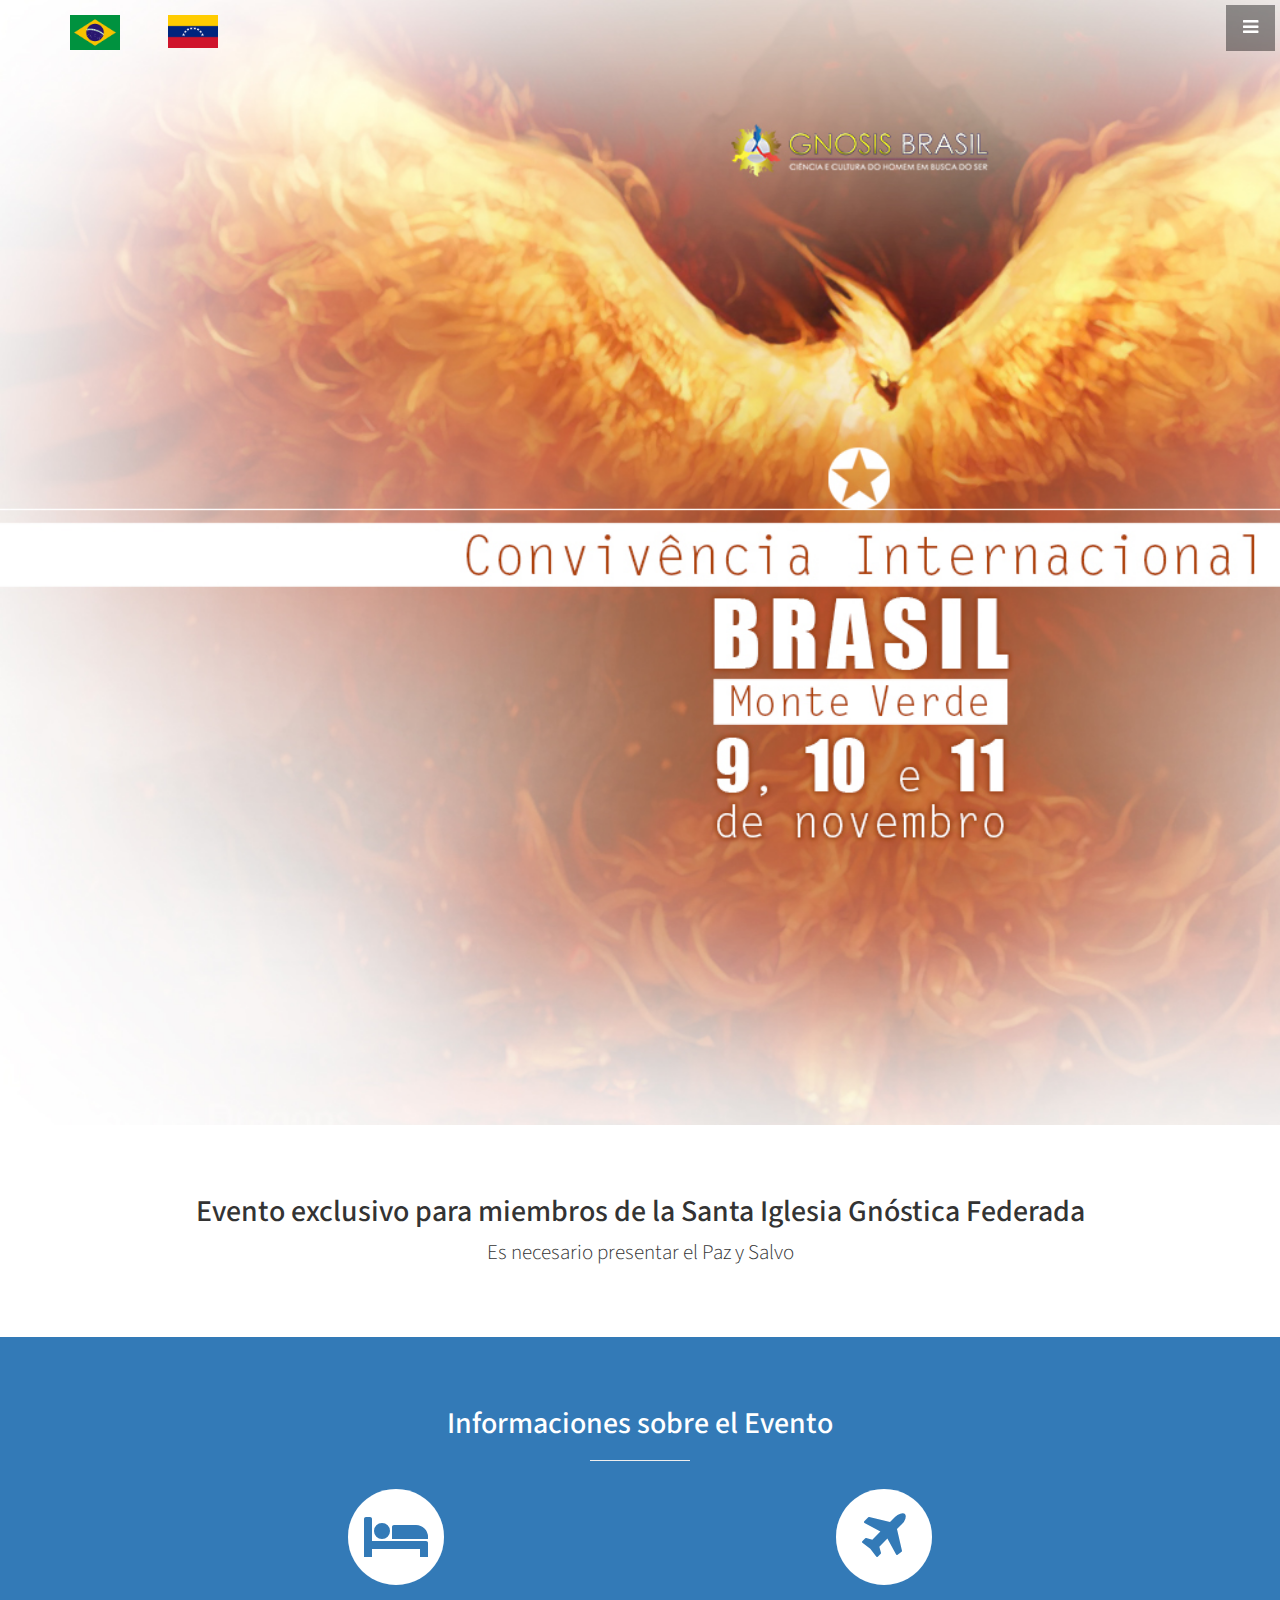
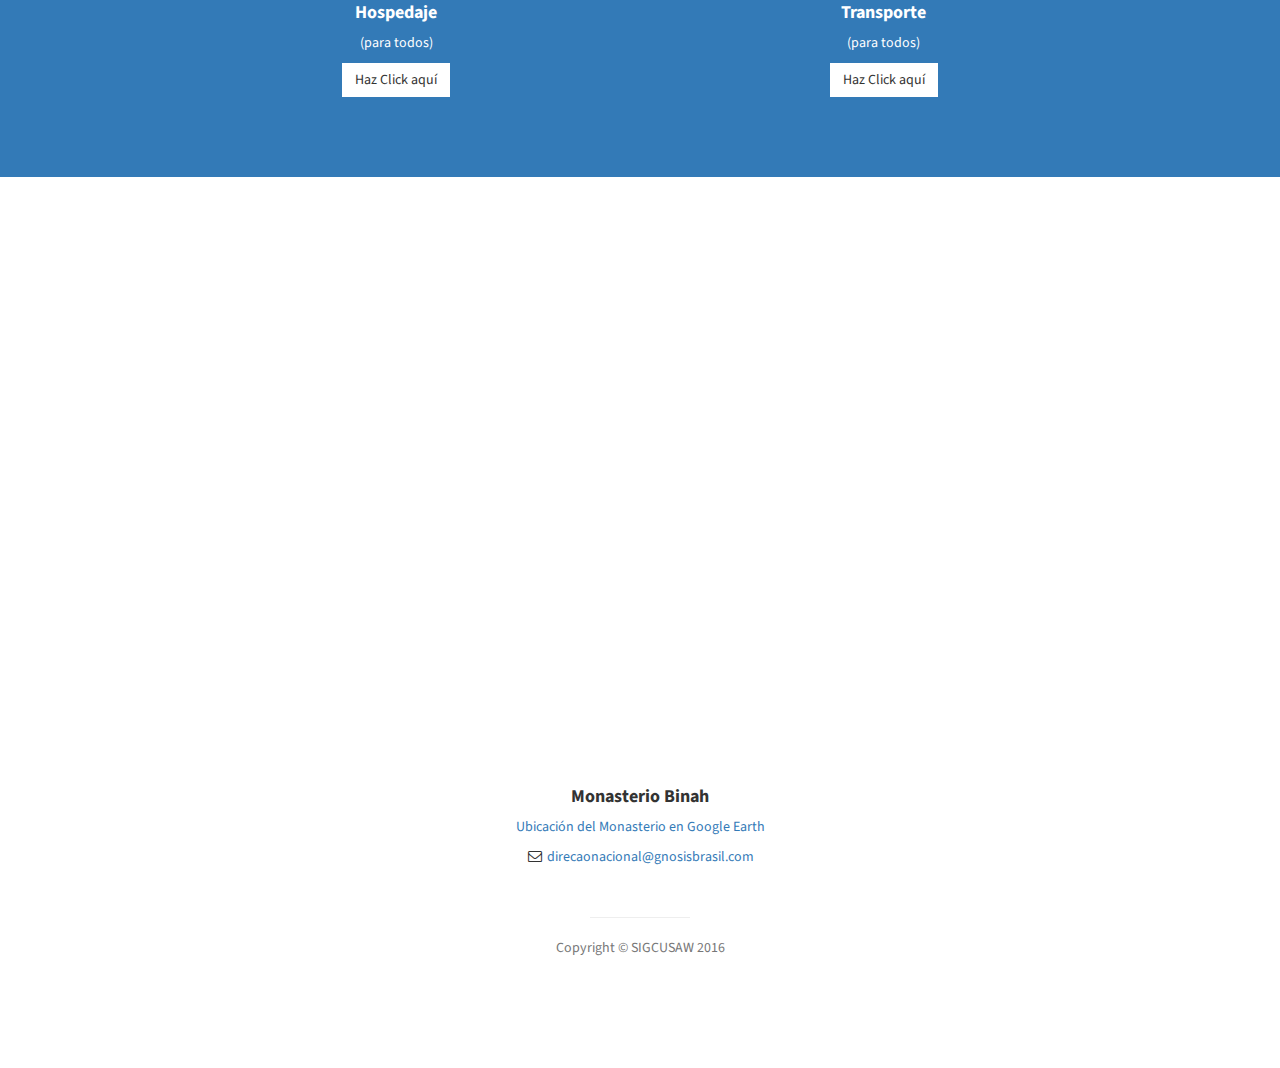
==== es/index.html @ c74b3479 "Espanhol" ====
<!DOCTYPE html>
<html lang="en">

<head>

    <meta charset="utf-8">
    <meta http-equiv="X-UA-Compatible" content="IE=edge">
    <meta name="viewport" content="width=device-width, initial-scale=1">
    <meta name="description" content="">
    <meta name="author" content="">

    <title>Convivencia Internacional - Monasterio Binah</title>

    <!-- Bootstrap Core CSS -->
    <link href="../css/bootstrap.min.css" rel="stylesheet">

    <!-- Custom CSS -->
    <link href="../css/stylish-portfolio.css" rel="stylesheet">

    <!-- Custom Fonts -->
    <link href="../font-awesome/css/font-awesome.min.css" rel="stylesheet" type="text/css">
    <link href="http://fonts.googleapis.com/css?family=Source+Sans+Pro:300,400,700,300italic,400italic,700italic" rel="stylesheet" type="text/css">

    <!-- HTML5 Shim and Respond.js IE8 support of HTML5 elements and media queries -->
    <!-- WARNING: Respond.js doesn't work if you view the page via file:// -->
    <!--[if lt IE 9]>
        <script src="https://oss.maxcdn.com/libs/html5shiv/3.7.0/html5shiv.js"></script>
        <script src="https://oss.maxcdn.com/libs/respond.js/1.4.2/respond.min.js"></script>
    <![endif]-->

</head>

<body>

    <!-- Navigation -->
    <a id="menu-toggle" href="#" class="btn btn-dark btn-lg toggle"><i class="fa fa-bars"></i></a>
    <nav id="sidebar-wrapper">
        <ul class="sidebar-nav">
            <a id="menu-close" href="#" class="btn btn-light btn-lg pull-right toggle"><i class="fa fa-times"></i></a>
            <li class="sidebar-brand">
                <a href="#top" onclick=$ ( "#menu-close").click();>Acceder:</a>
            </li>
            <li>
                <a href="#top" onclick=$ ( "#menu-close").click();>Inicio</a>
            </li>
            <li>
                <a href="#services" onclick=$ ( "#menu-close").click();>Informaciones</a>
            </li>
            <li>
                <a href="#contact" onclick=$ ( "#menu-close").click();>Contacto</a>
            </li>
        </ul>
    </nav>

    <!-- Header -->
    <header id="top" class="header">
            <div class="container">
            <div class="row" style="margin-top: 15px;">
                <div class="col-lg-1">
                    <a href="../index.html"><img src="../img/br.png" style="width:50px;"></a>
                </div>
                <div class="col-lg-2">
                    <a href="#"><img src="../img/ve.png" style="width:50px;"></a>
                </div>
            </div>
        </div>
    </header>

    <!-- About -->
    <section id="about" class="about">
        <div class="container">
            <div class="row">
                <div class="col-lg-12 text-center">
                    <h2>Evento exclusivo para miembros de la Santa Iglesia Gnóstica Federada</h2>
                    <p class="lead">Es necesario presentar el Paz y Salvo</p>
                </div>
            </div>
            <!-- /.row -->
        </div>
        <!-- /.container -->
    </section>

    <!-- Services -->
    <!-- The circle icons use Font Awesome's stacked icon classes. For more information, visit http://fontawesome.io/examples/ -->
    <section id="services" class="services bg-primary">
        <div class="container">
            <div class="row text-center">
                <div class="col-lg-10 col-lg-offset-1">
                    <h2>Informaciones sobre el Evento</h2>
                    <hr class="small">
                    <div class="row">
                        <!--
                        <div class="col-md-3 col-sm-6">
                            <div class="service-item">
                                <span class="fa-stack fa-4x">
                                <i class="fa fa-circle fa-stack-2x"></i>
                                <i class="fa fa-user fa-stack-1x text-primary"></i>
                            </span>
                                <h4>
                                    <strong>Inscripción</strong>
                                </h4>
                                <p>(extranjeros)</p>
                                <a href="http://loja.gnosisbrasil.com/inscricao-nov16" target="_blank" class="btn btn-light">Haz Click aquí</a>
                            </div>
                        </div>
                        <div class="col-md-3 col-sm-6">
                            <div class="service-item">
                                <span class="fa-stack fa-4x">
                                <i class="fa fa-circle fa-stack-2x"></i>
                                <i class="fa fa-spoon fa-stack-1x text-primary"></i>
                            </span>
                                <h4>
                                    <strong>Alimentación</strong>
                                </h4>
                                <p>(extranjeros)</p>
                                <a href="http://loja.gnosisbrasil.com/alimentacao-nov16" target="_blank" class="btn btn-light">Haz Click aquí</a>
                            </div>
                        </div>-->
                        <div class="col-md-6 col-sm-6">
                            <div class="service-item">
                                <span class="fa-stack fa-4x">
                                <i class="fa fa-circle fa-stack-2x"></i>
                                <i class="fa fa-hotel fa-stack-1x text-primary"></i>
                            </span>
                                <h4>
                                    <strong>Hospedaje</strong>
                                </h4>
                                <p>(para todos)</p>
                                <a href="hospedagem.html" target="_blank" class="btn btn-light">Haz Click aquí</a>
                            </div>
                        </div>
                        <div class="col-md-6 col-sm-6">
                            <div class="service-item">
                                <span class="fa-stack fa-4x">
                                <i class="fa fa-circle fa-stack-2x"></i>
                                <i class="fa fa-plane fa-stack-1x text-primary"></i>
                            </span>
                                <h4>
                                    <strong>Transporte</strong>
                                </h4>
                                <p>(para todos)</p>
                                <a href="transporte.html" target="_blank" class="btn btn-light">Haz Click aquí</a>
                            </div>
                        </div>
                    </div>
                    <!-- /.row (nested) -->
                </div>
                <!-- /.col-lg-10 -->
            </div>
            <!-- /.row -->
        </div>
        <!-- /.container -->
    </section>

   
    <!-- Call to Action -->
    <!--
    <aside class="call-to-action bg-primary">
        <div class="container">
            <div class="row">
                <div class="col-lg-12 text-center">
                    <h3>The buttons below are impossible to resist.</h3>
                    <a href="#" class="btn btn-lg btn-light">Click Me!</a>
                    <a href="#" class="btn btn-lg btn-dark">Look at Me!</a>
                </div>
            </div>
        </div>
    </aside>-->

    <!-- Map -->
    <section class="map">
        <iframe src="https://www.google.com/maps/embed?pb=!1m14!1m8!1m3!1d235427.8877429898!2d-46.140057!3d-22.781677!3m2!1i1024!2i768!4f13.1!3m3!1m2!1s0x94cc013d2dbc71ef%3A0x341455342b5f391d!2sRod.+Dep.+Agostinho+Patrus%2C+Camanducaia+-+MG%2C+37650-000%2C+Brasil!5e0!3m2!1spt-BR!2sus!4v1470236945274" width="100%" height="100%" frameborder="0" style="border:0" allowfullscreen>
        </iframe>
    </section>

    <!-- Footer -->
    <footer>
        <div id="contact"  class="container">
            <div class="row">
                <div class="col-lg-10 col-lg-offset-1 text-center">
                    <h4><strong>Monasterio Binah</strong>
                    </h4>
                    <p><a href="http://bit.ly/monasterio-br" target="_blank">Ubicación del Monasterio en Google Earth</a></p>
                    <ul class="list-unstyled">
                        <li><i class="fa fa-envelope-o fa-fw"></i> <a href="mailto:direcaonacional@gnosisbrasil.com">direcaonacional@gnosisbrasil.com</a>
                        </li>
                    </ul>
                    <br>
                    <hr class="small">
                    <p class="text-muted">Copyright &copy; SIGCUSAW 2016</p>
                </div>
            </div>
        </div>
        <a id="to-top" href="#top" class="btn btn-dark btn-lg"><i class="fa fa-chevron-up fa-fw fa-1x"></i></a>
    </footer>

    <!-- jQuery -->
    <script src="../js/jquery.js"></script>

    <!-- Bootstrap Core JavaScript -->
    <script src="../js/bootstrap.min.js"></script>

    <!-- Custom Theme JavaScript -->
    <script>
    // Closes the sidebar menu
    $("#menu-close").click(function(e) {
        e.preventDefault();
        $("#sidebar-wrapper").toggleClass("active");
    });
    // Opens the sidebar menu
    $("#menu-toggle").click(function(e) {
        e.preventDefault();
        $("#sidebar-wrapper").toggleClass("active");
    });
    // Scrolls to the selected menu item on the page
    $(function() {
        $('a[href*=#]:not([href=#])').click(function() {
            if (location.pathname.replace(/^\//, '') == this.pathname.replace(/^\//, '') || location.hostname == this.hostname) {
                var target = $(this.hash);
                target = target.length ? target : $('[name=' + this.hash.slice(1) + ']');
                if (target.length) {
                    $('html,body').animate({
                        scrollTop: target.offset().top
                    }, 1000);
                    return false;
                }
            }
        });
    });
    //#to-top button appears after scrolling
    var fixed = false;
    $(document).scroll(function() {
        if ($(this).scrollTop() > 250) {
            if (!fixed) {
                fixed = true;
                // $('#to-top').css({position:'fixed', display:'block'});
                $('#to-top').show("slow", function() {
                    $('#to-top').css({
                        position: 'fixed',
                        display: 'block'
                    });
                });
            }
        } else {
            if (fixed) {
                fixed = false;
                $('#to-top').hide("slow", function() {
                    $('#to-top').css({
                        display: 'none'
                    });
                });
            }
        }
    });
    // Disable Google Maps scrolling
    // See http://stackoverflow.com/a/25904582/1607849
    // Disable scroll zooming and bind back the click event
    var onMapMouseleaveHandler = function(event) {
        var that = $(this);
        that.on('click', onMapClickHandler);
        that.off('mouseleave', onMapMouseleaveHandler);
        that.find('iframe').css("pointer-events", "none");
    }
    var onMapClickHandler = function(event) {
            var that = $(this);
            // Disable the click handler until the user leaves the map area
            that.off('click', onMapClickHandler);
            // Enable scrolling zoom
            that.find('iframe').css("pointer-events", "auto");
            // Handle the mouse leave event
            that.on('mouseleave', onMapMouseleaveHandler);
        }
        // Enable map zooming with mouse scroll when the user clicks the map
    $('.map').on('click', onMapClickHandler);
    </script>

</body>

</html>
---- css/stylish-portfolio.css ----
/*!
 * Start Bootstrap - Stylish Portfolio (http://startbootstrap.com/)
 * Copyright 2013-2016 Start Bootstrap
 * Licensed under MIT (https://github.com/BlackrockDigital/startbootstrap/blob/gh-pages/LICENSE)
 */

/* Global Styles */

html,
body {
    width: 100%;
    height: 100%;
}

body {
    font-family: "Source Sans Pro","Helvetica Neue",Helvetica,Arial,sans-serif;
}

.text-vertical-center {
    display: table-cell;
    text-align: center;
    vertical-align: middle;
}

.text-vertical-center h1 {
    margin: 0;
    padding: 0;
    font-size: 4.5em;
    font-weight: 700;
}

/* Custom Button Styles */

.btn-dark {
    border-radius: 0;
    color: #fff;
    background-color: rgba(0,0,0,0.4);
}

.btn-dark:hover,
.btn-dark:focus,
.btn-dark:active {
    color: #fff;
    background-color: rgba(0,0,0,0.7);
}

.btn-light {
    border-radius: 0;
    color: #333;
    background-color: rgb(255,255,255);
}

.btn-light:hover,
.btn-light:focus,
.btn-light:active {
    color: #333;
    background-color: rgba(255,255,255,0.8);
}

/* Custom Horizontal Rule */

hr.small {
    max-width: 100px;
}

/* Side Menu */

#sidebar-wrapper {
    z-index: 1000;
    position: fixed;
    right: 0;
    width: 250px;
    height: 100%;
    transform: translateX(250px);
    overflow-y: auto;
    background: #222;
    -webkit-transition: all 0.4s ease 0s;
    -moz-transition: all 0.4s ease 0s;
    -ms-transition: all 0.4s ease 0s;
    -o-transition: all 0.4s ease 0s;
    transition: all 0.4s ease 0s;
}

.sidebar-nav {
    position: absolute;
    top: 0;
    width: 250px;
    margin: 0;
    padding: 0;
    list-style: none;
}

.sidebar-nav li {
    text-indent: 20px;
    line-height: 40px;
}

.sidebar-nav li a {
    display: block;
    text-decoration: none;
    color: #999;
}

.sidebar-nav li a:hover {
    text-decoration: none;
    color: #fff;
    background: rgba(255,255,255,0.2);
}

.sidebar-nav li a:active,
.sidebar-nav li a:focus {
    text-decoration: none;
}

.sidebar-nav > .sidebar-brand {
    height: 55px;
    font-size: 18px;
    line-height: 55px;
}

.sidebar-nav > .sidebar-brand a {
    color: #999;
}

.sidebar-nav > .sidebar-brand a:hover {
    color: #fff;
    background: none;
}

#menu-toggle {
    z-index: 1;
    position: fixed;
    top: 0;
    right: 0;
}

#sidebar-wrapper.active {
    right: 250px;
    width: 250px;
    -webkit-transition: all 0.4s ease 0s;
    -moz-transition: all 0.4s ease 0s;
    -ms-transition: all 0.4s ease 0s;
    -o-transition: all 0.4s ease 0s;
    transition: all 0.4s ease 0s;
}

.toggle {
    margin: 5px 5px 0 0;
}

/* Header */

.header {
    display: table;
    position: relative;
    width: 100%;
    height: 125%;
    background: url(../img/banner.jpg) no-repeat scroll;
    -webkit-background-size: cover;
    -moz-background-size: cover;
    background-size: cover;
    -o-background-size: cover;
}

/* About */

.about {
    padding: 50px 0;
}

/* Services */

.services {
    padding: 50px 0;
}

.service-item {
    margin-bottom: 30px;
}

/* Callout */

.callout {
    display: table;
    width: 100%;
    height: 400px;
    color: #fff;
    background: url(../img/callout.jpg) no-repeat center center scroll;
    -webkit-background-size: cover;
    -moz-background-size: cover;
    background-size: cover;
    -o-background-size: cover;
}

/* Portfolio */

.portfolio {
    padding: 50px 0;
}

.portfolio-item {
    margin-bottom: 30px;
}

.img-portfolio {
    margin: 0 auto;
}

.img-portfolio:hover {
    opacity: 0.8;
}

/* Call to Action */

.call-to-action {
    padding: 50px 0;
}

.call-to-action .btn {
    margin: 10px;
}

/* Map */

.map {
    height: 500px;
}

@media(max-width:768px) {
    .map {
        height: 75%;
    }
}

.map iframe {
    pointer-events: none;
}

/* Footer */

footer {
    padding: 100px 0;
}

#to-top {
  display: none;
  position: fixed;
  bottom: 5px;
  right: 5px;
}
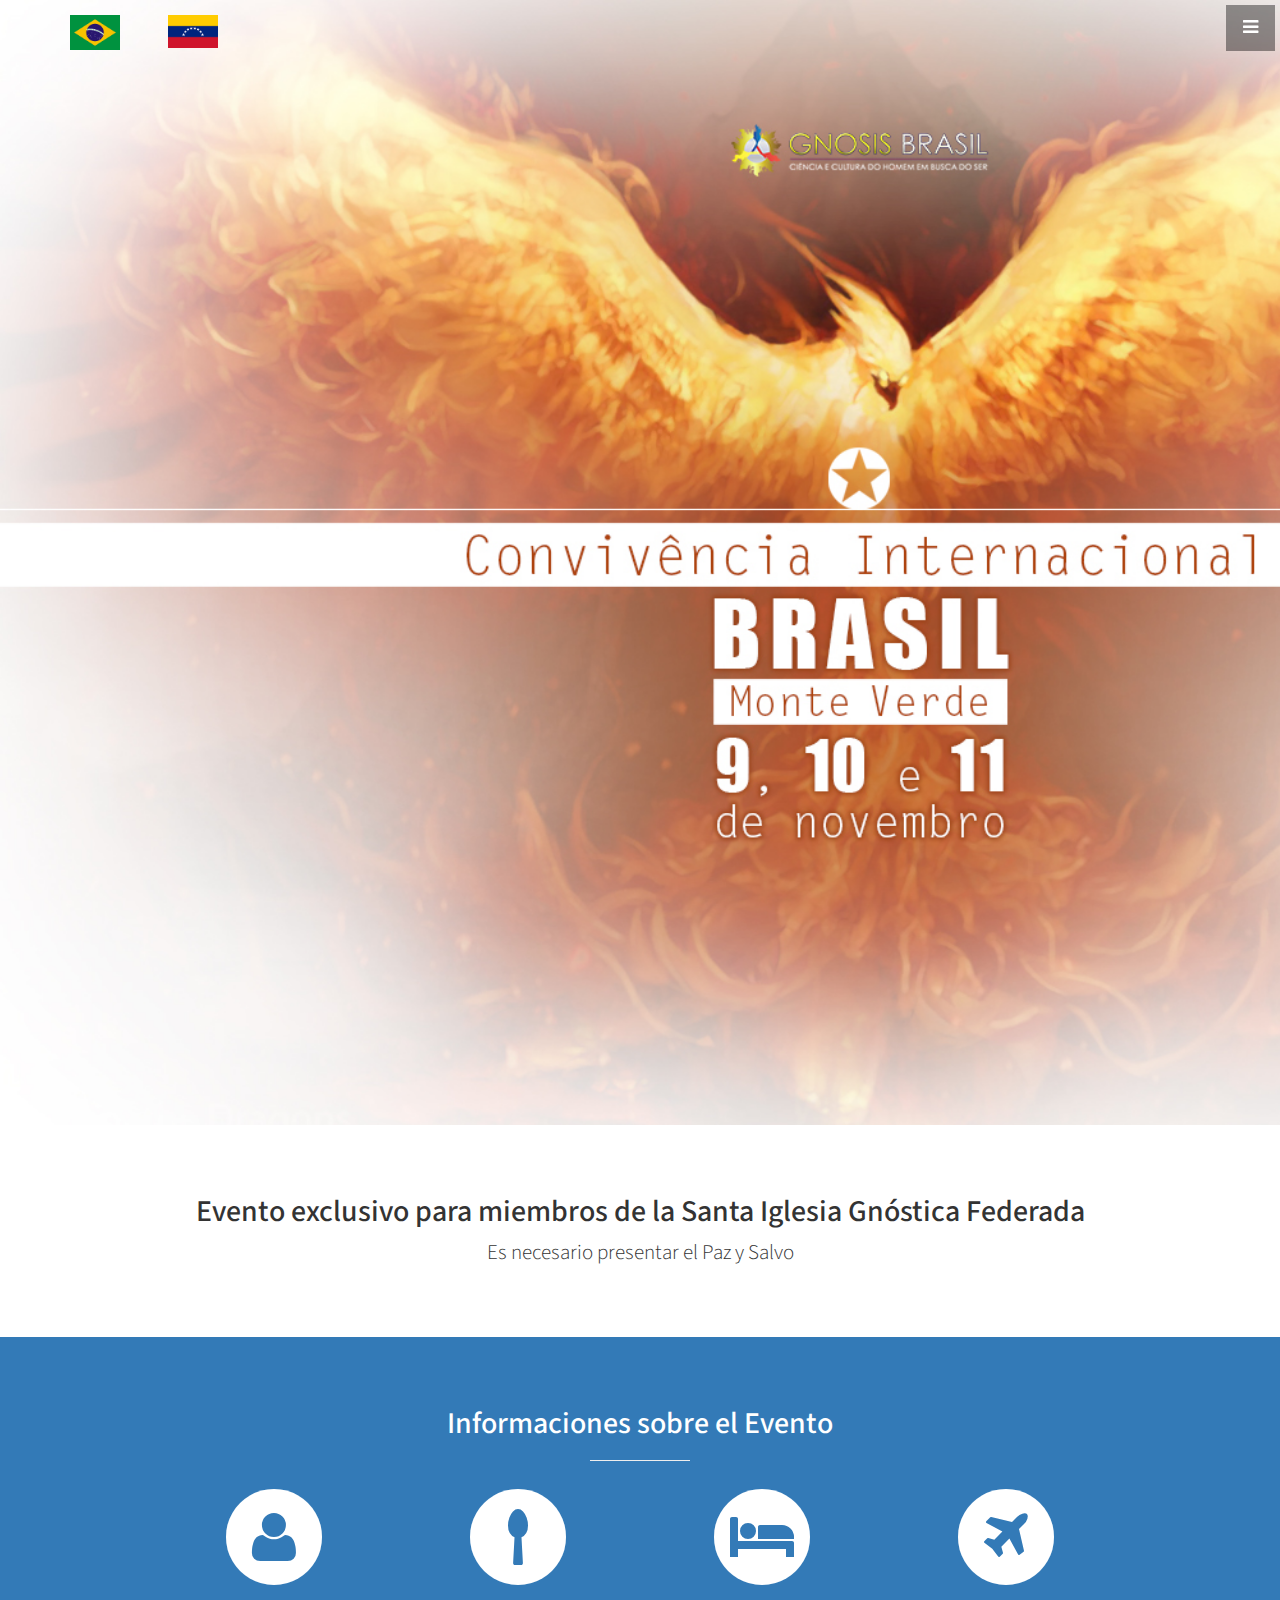
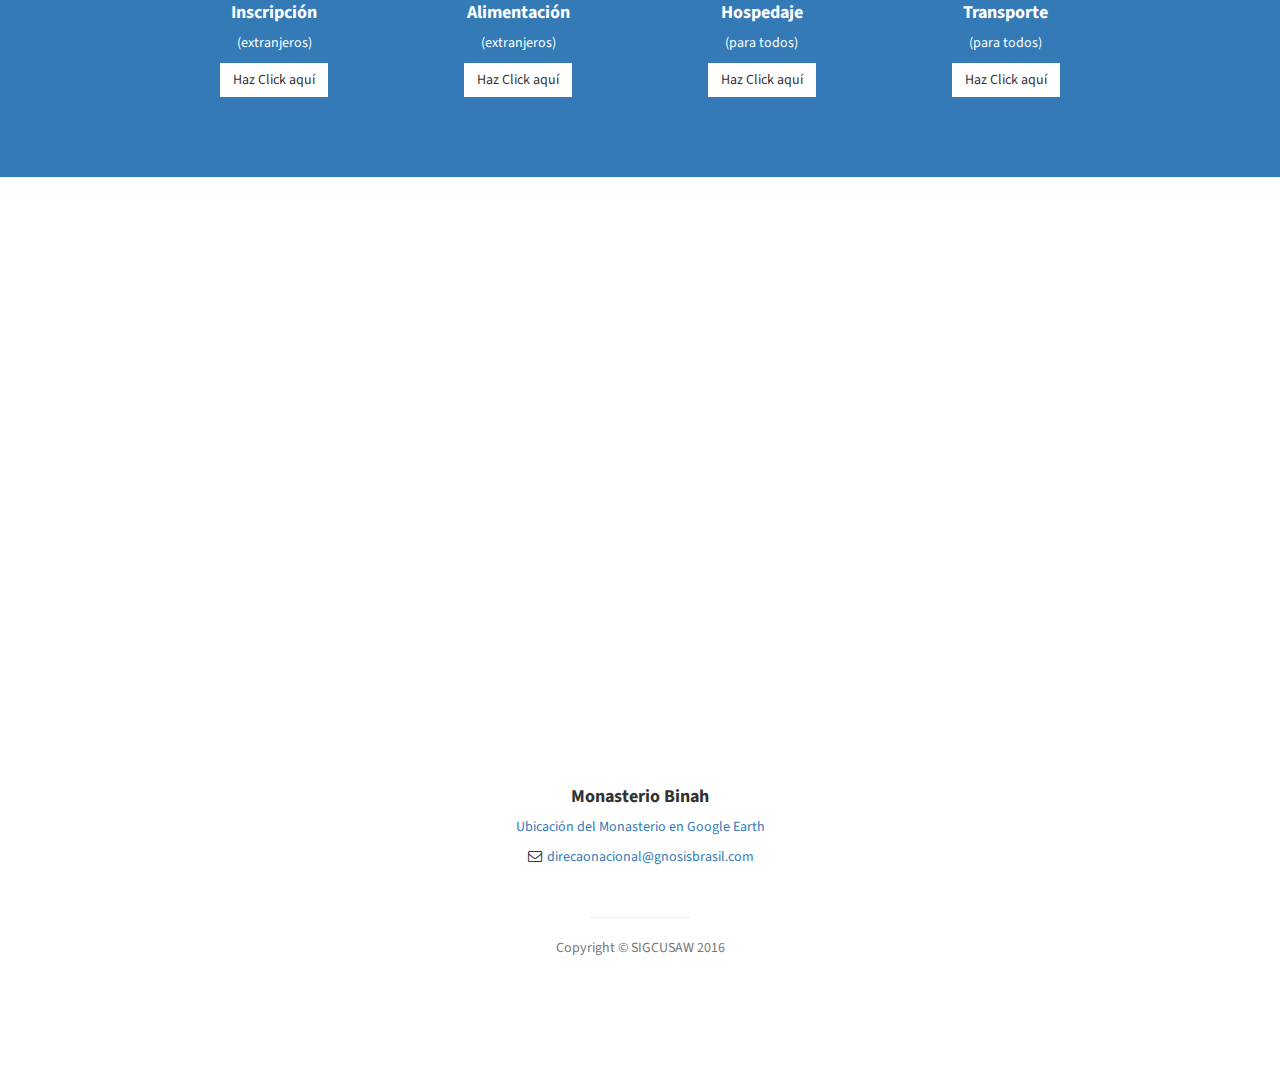
==== commit 324fcb65: "Hospedagem e alimentação ES" ====
--- a/es/index.html
+++ b/es/index.html
@@ -89,7 +89,6 @@
                     <h2>Informaciones sobre el Evento</h2>
                     <hr class="small">
                     <div class="row">
-                        <!--
                         <div class="col-md-3 col-sm-6">
                             <div class="service-item">
                                 <span class="fa-stack fa-4x">
@@ -100,7 +99,7 @@
                                     <strong>Inscripción</strong>
                                 </h4>
                                 <p>(extranjeros)</p>
-                                <a href="http://loja.gnosisbrasil.com/inscricao-nov16" target="_blank" class="btn btn-light">Haz Click aquí</a>
+                                <a href="compras.html" target="_blank" class="btn btn-light">Haz Click aquí</a>
                             </div>
                         </div>
                         <div class="col-md-3 col-sm-6">
@@ -113,10 +112,10 @@
                                     <strong>Alimentación</strong>
                                 </h4>
                                 <p>(extranjeros)</p>
-                                <a href="http://loja.gnosisbrasil.com/alimentacao-nov16" target="_blank" class="btn btn-light">Haz Click aquí</a>
-                            </div>
-                        </div>-->
-                        <div class="col-md-6 col-sm-6">
+                                <a href="compras.html" target="_blank" class="btn btn-light">Haz Click aquí</a>
+                            </div>
+                        </div>
+                        <div class="col-md-3 col-sm-6">
                             <div class="service-item">
                                 <span class="fa-stack fa-4x">
                                 <i class="fa fa-circle fa-stack-2x"></i>
@@ -129,7 +128,7 @@
                                 <a href="hospedagem.html" target="_blank" class="btn btn-light">Haz Click aquí</a>
                             </div>
                         </div>
-                        <div class="col-md-6 col-sm-6">
+                        <div class="col-md-3 col-sm-6">
                             <div class="service-item">
                                 <span class="fa-stack fa-4x">
                                 <i class="fa fa-circle fa-stack-2x"></i>
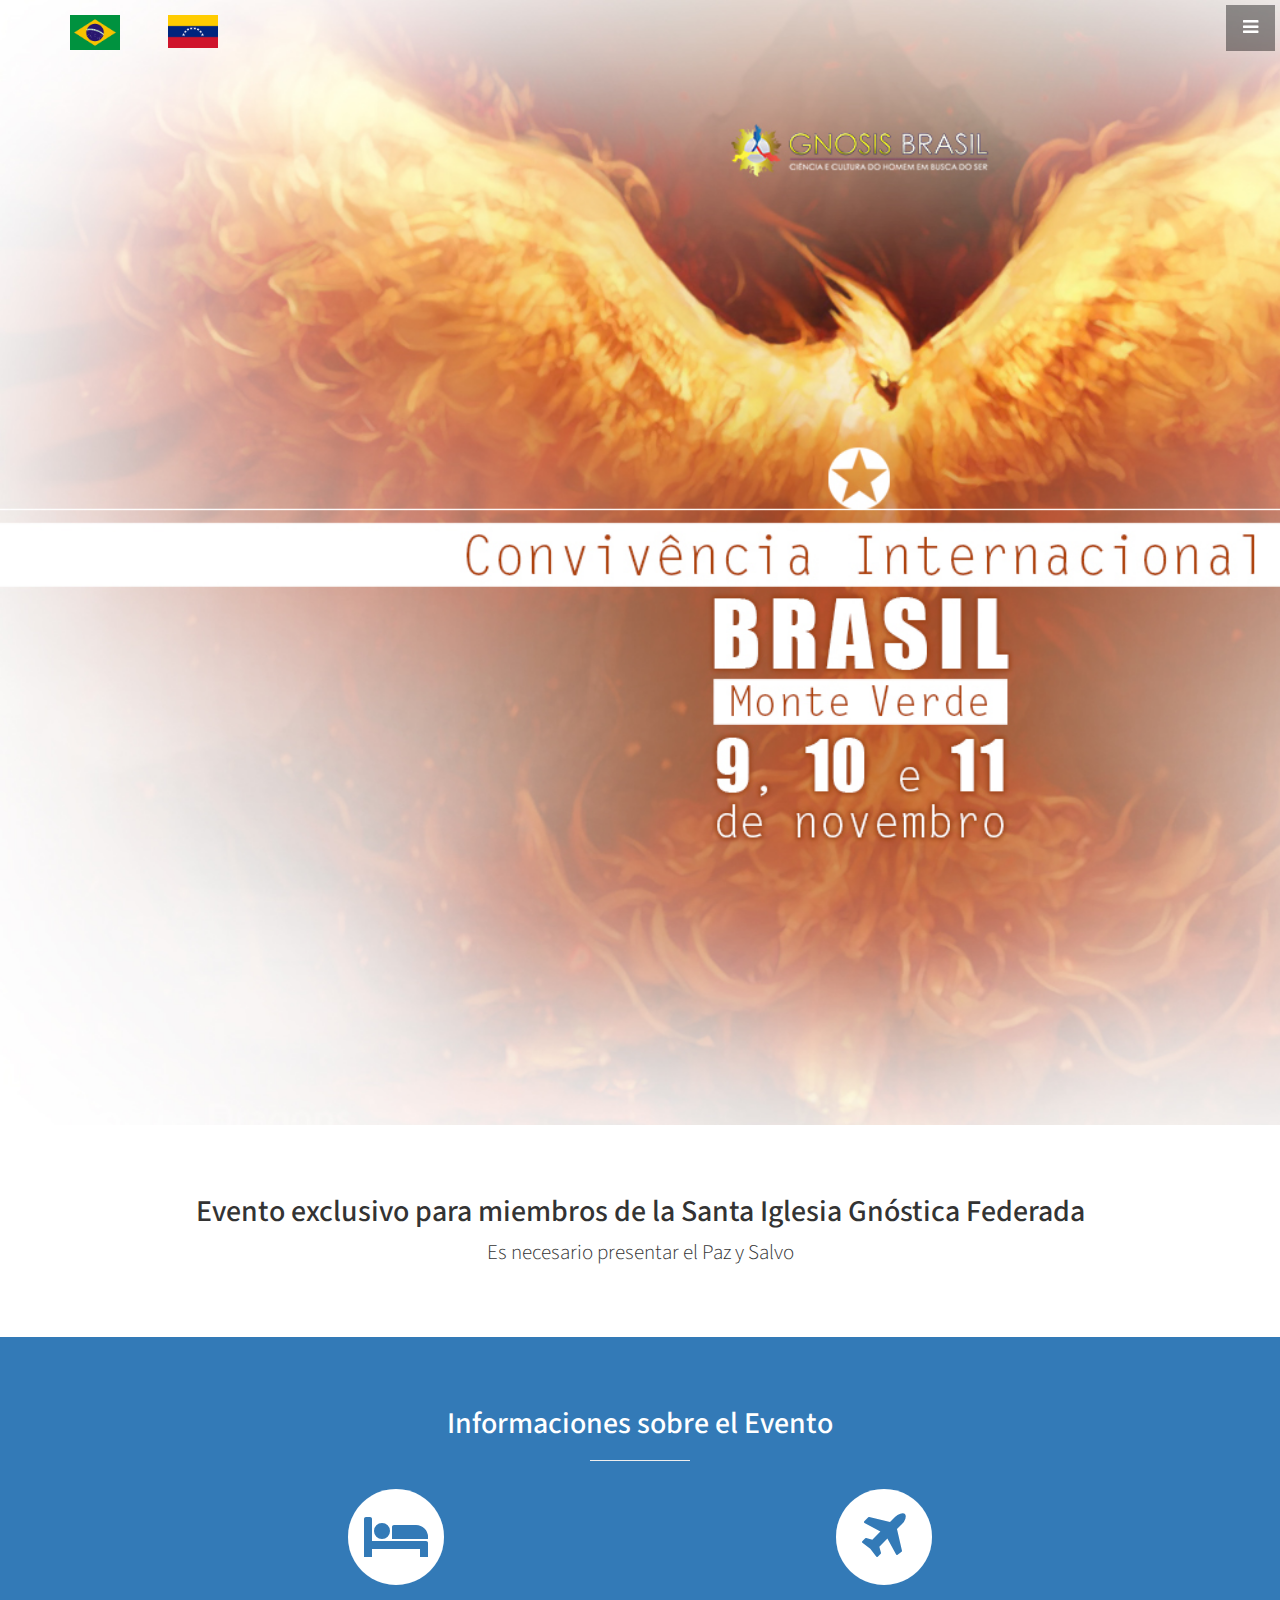
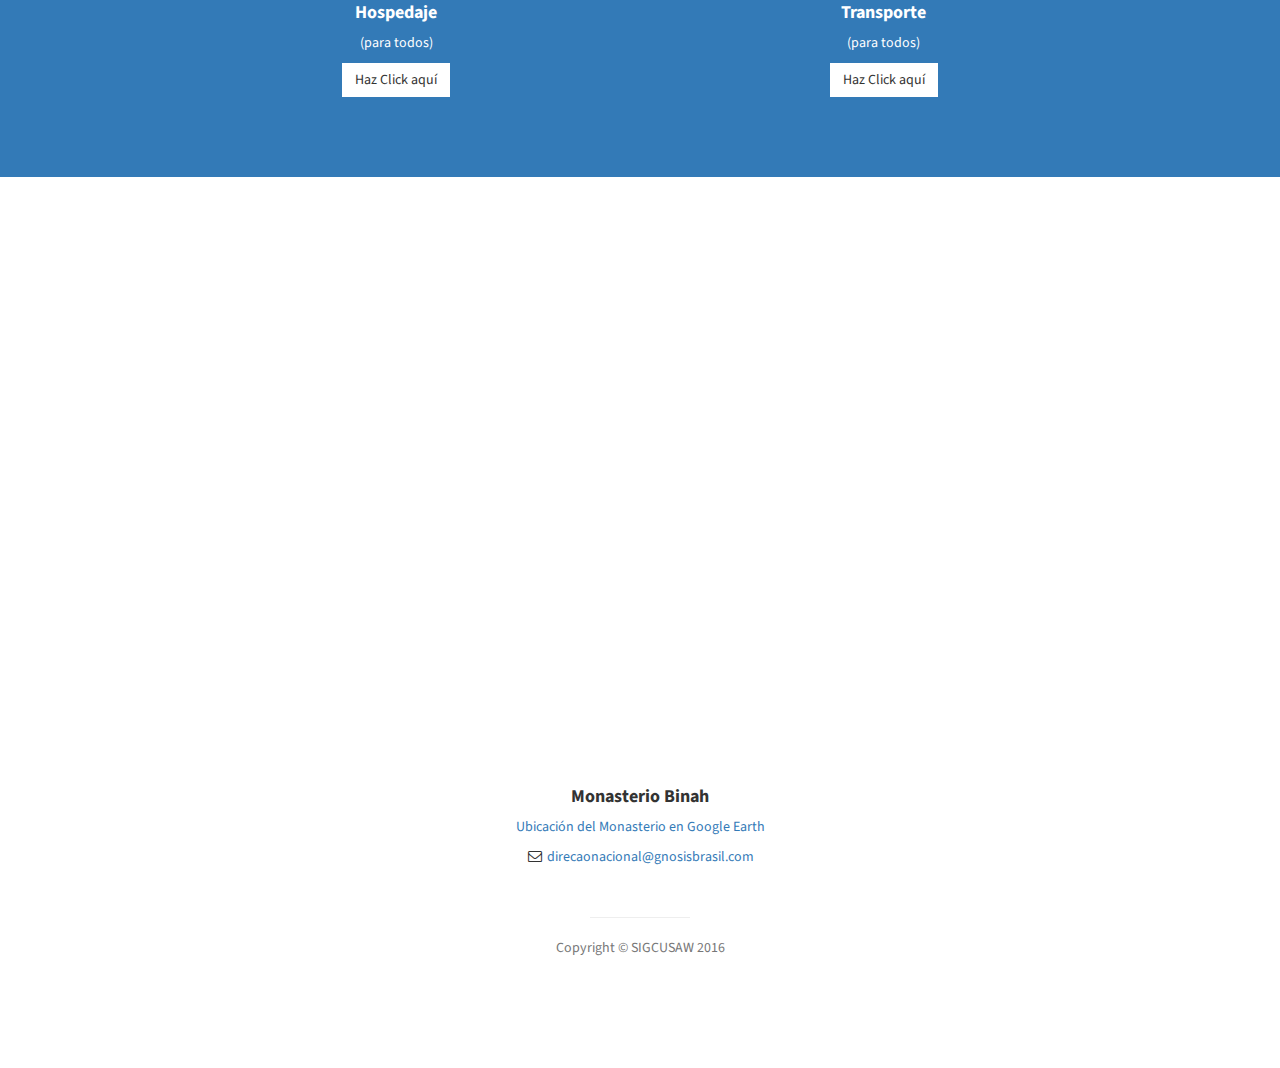
==== commit 6dcdb830: "Encerramento" ====
--- a/es/index.html
+++ b/es/index.html
@@ -89,6 +89,7 @@
                     <h2>Informaciones sobre el Evento</h2>
                     <hr class="small">
                     <div class="row">
+                        <!--
                         <div class="col-md-3 col-sm-6">
                             <div class="service-item">
                                 <span class="fa-stack fa-4x">
@@ -114,8 +115,8 @@
                                 <p>(extranjeros)</p>
                                 <a href="compras.html" target="_blank" class="btn btn-light">Haz Click aquí</a>
                             </div>
-                        </div>
-                        <div class="col-md-3 col-sm-6">
+                        </div> -->
+                        <div class="col-md-6 col-sm-6">
                             <div class="service-item">
                                 <span class="fa-stack fa-4x">
                                 <i class="fa fa-circle fa-stack-2x"></i>
@@ -128,7 +129,7 @@
                                 <a href="hospedagem.html" target="_blank" class="btn btn-light">Haz Click aquí</a>
                             </div>
                         </div>
-                        <div class="col-md-3 col-sm-6">
+                        <div class="col-md-6 col-sm-6">
                             <div class="service-item">
                                 <span class="fa-stack fa-4x">
                                 <i class="fa fa-circle fa-stack-2x"></i>
